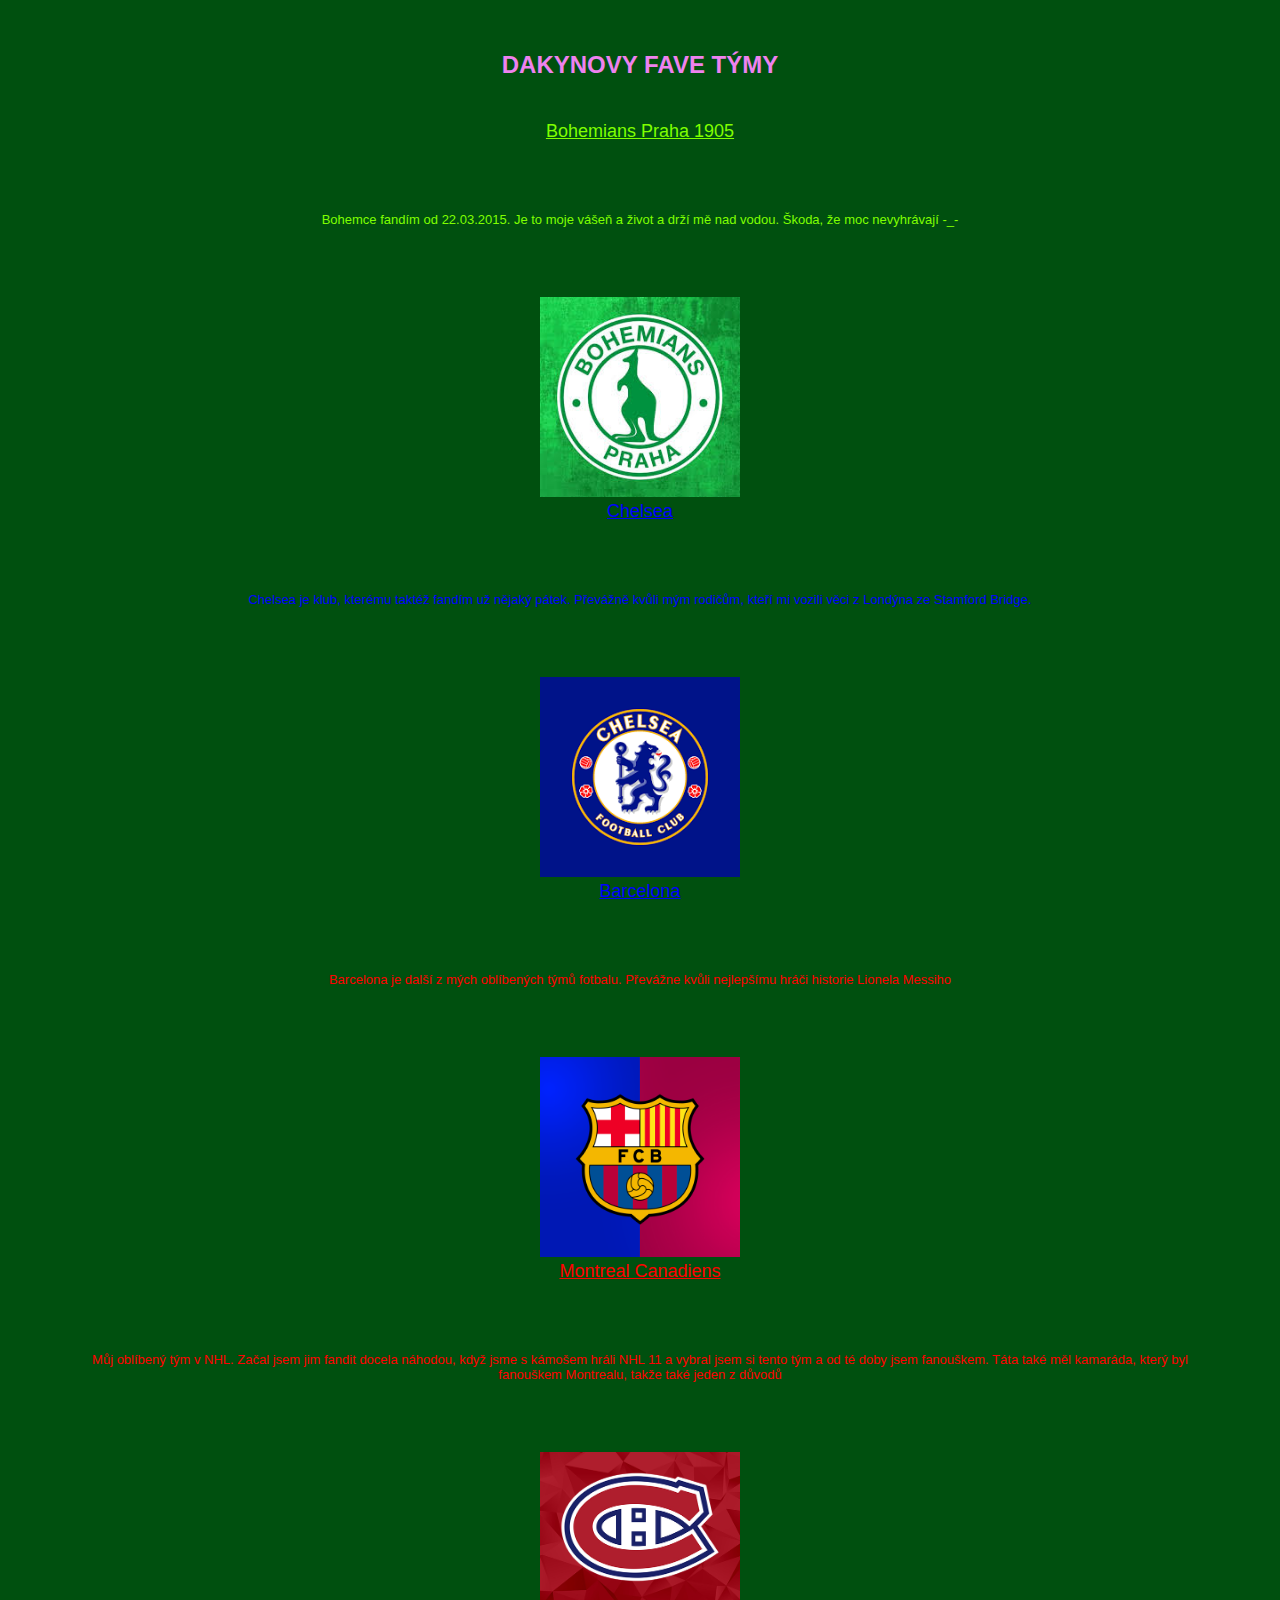
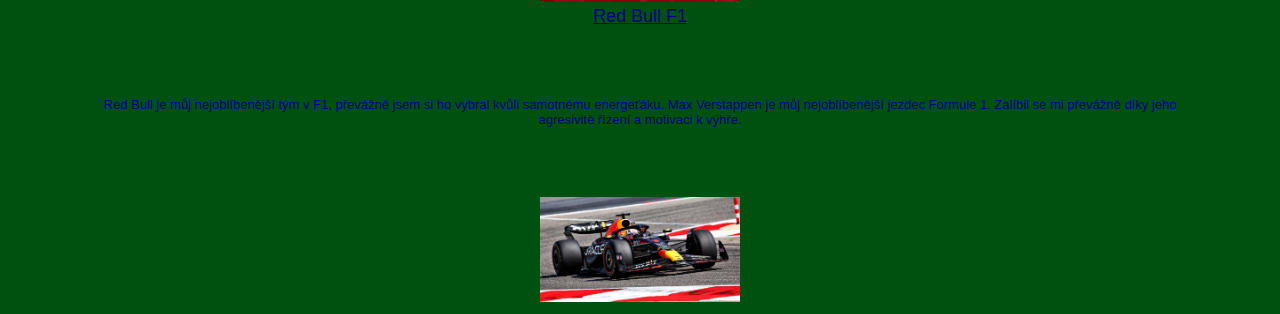
==== index.html @ 75d62ea1 "css42" ====
<!DOCTYPE html>
<html lang="cs">
    <head>
        <meta charset="UTF-8">
        <link rel="stylesheet" type="text/css" href="styles.css"/>
        <title>Dakynovy fave týmy</title>
    </head>
    <body>
        <div class="Title">Dakynovy fave týmy</div>

        <div class="Bohemians_Praha_1905">
            <div class="Bohemians_Praha_1905" id="Nadpis">Bohemians Praha 1905</div>
            <p>Bohemce fandím od 22.03.2015. Je to moje vášeň a život a drží mě nad vodou. Škoda, že moc nevyhrávají -_- </p>
            <div id="image">
                <img src="bohemka.jpeg" alt="bohemka" width="200">
            </div>
        </div>
    

        <div class="Chelsea">
            <div class="Chelsea" id="Nadpis">Chelsea</div>
            <p>Chelsea je klub, kterému taktéž fandím už nějaký pátek. Převážně kvůli mým rodičům, kteří mi vozili věci z Londýna ze Stamford Bridge.</p>
            <div id="image">
                <img src="chelsea.png" alt="chelsea" width="200">
            </div>        
        </div>

        <div class="Barcelona">
            <div class="Barcelona" id="Nadpis">Barcelona</div>
            <p>Barcelona je další z mých oblíbených týmů fotbalu. Převážne kvůli nejlepšímu hráči historie Lionela Messiho</p>
            <div id="image">
                <img src="barca.png" alt="barca" width="200">
            </div>        
        </div>

        <div class="Montreal_Canadiens">
            <div class="Montreal_Canadiens" id="Nadpis">Montreal Canadiens</div>
            <p>Můj oblíbený tým v NHL. Začal jsem jim fandit docela náhodou, když jsme s kámošem hráli NHL 11 a vybral jsem si tento tým a od té doby jsem fanouškem. Táta také měl kamaráda, který byl fanouškem Montrealu, takže také jeden z důvodů</p>
            <div id="image">
                <img src="montreal.jpg" alt="montreal" width="200">
            </div>        
        </div>

        <div class="Red_Bull_F1">
            <div class="Red_Bull_F1" id="Nadpis"> Red Bull F1</div>
            <p>Red Bull je můj nejoblíbenější tým v F1, převážně jsem si ho vybral kvůli samotnému energeťáku. Max Verstappen je můj nejoblíbenější jezdec Formule 1. Zalíbil se mi převážně díky jeho agresivitě řízení a motivaci k výhře.</p>
            <div id="image">
                <img src="redbull.jpg" alt="redbull" width="200">
            </div>
        </div>
    </body>
</html>
---- styles.css ----
body { background: #00500f;}
p{font-family: 'Lucida Sans', 'Lucida Sans Regular', 'Lucida Grande', 'Lucida Sans Unicode', Geneva, Verdana, sans-serif; font-size: small; text-align: center;}
.Title{ color:violet; font-size: x-large; font-family:'Gill Sans', 'Gill Sans MT', Calibri, 'Trebuchet MS', sans-serif; text-align: center; font-weight: bold; line-height:3cm; text-transform: uppercase;}
.Title:hover {color:white}
#Nadpis{font-size: large; font-family: Verdana, Geneva, Tahoma, sans-serif; text-decoration: underline; text-align: center;}
#image{text-align: center;}
.Bohemians_Praha_1905{ color:chartreuse; }
.Chelsea{color:blue;}
.Barcelona > p {color: red}
.Barcelona #Nadpis{color: blue;}
.Montreal_Canadiens{color: red;}
.Red_Bull_F1{color: darkblue;}
p{border: 50px aqua;
    padding: 50px;
    margin: 20px;}
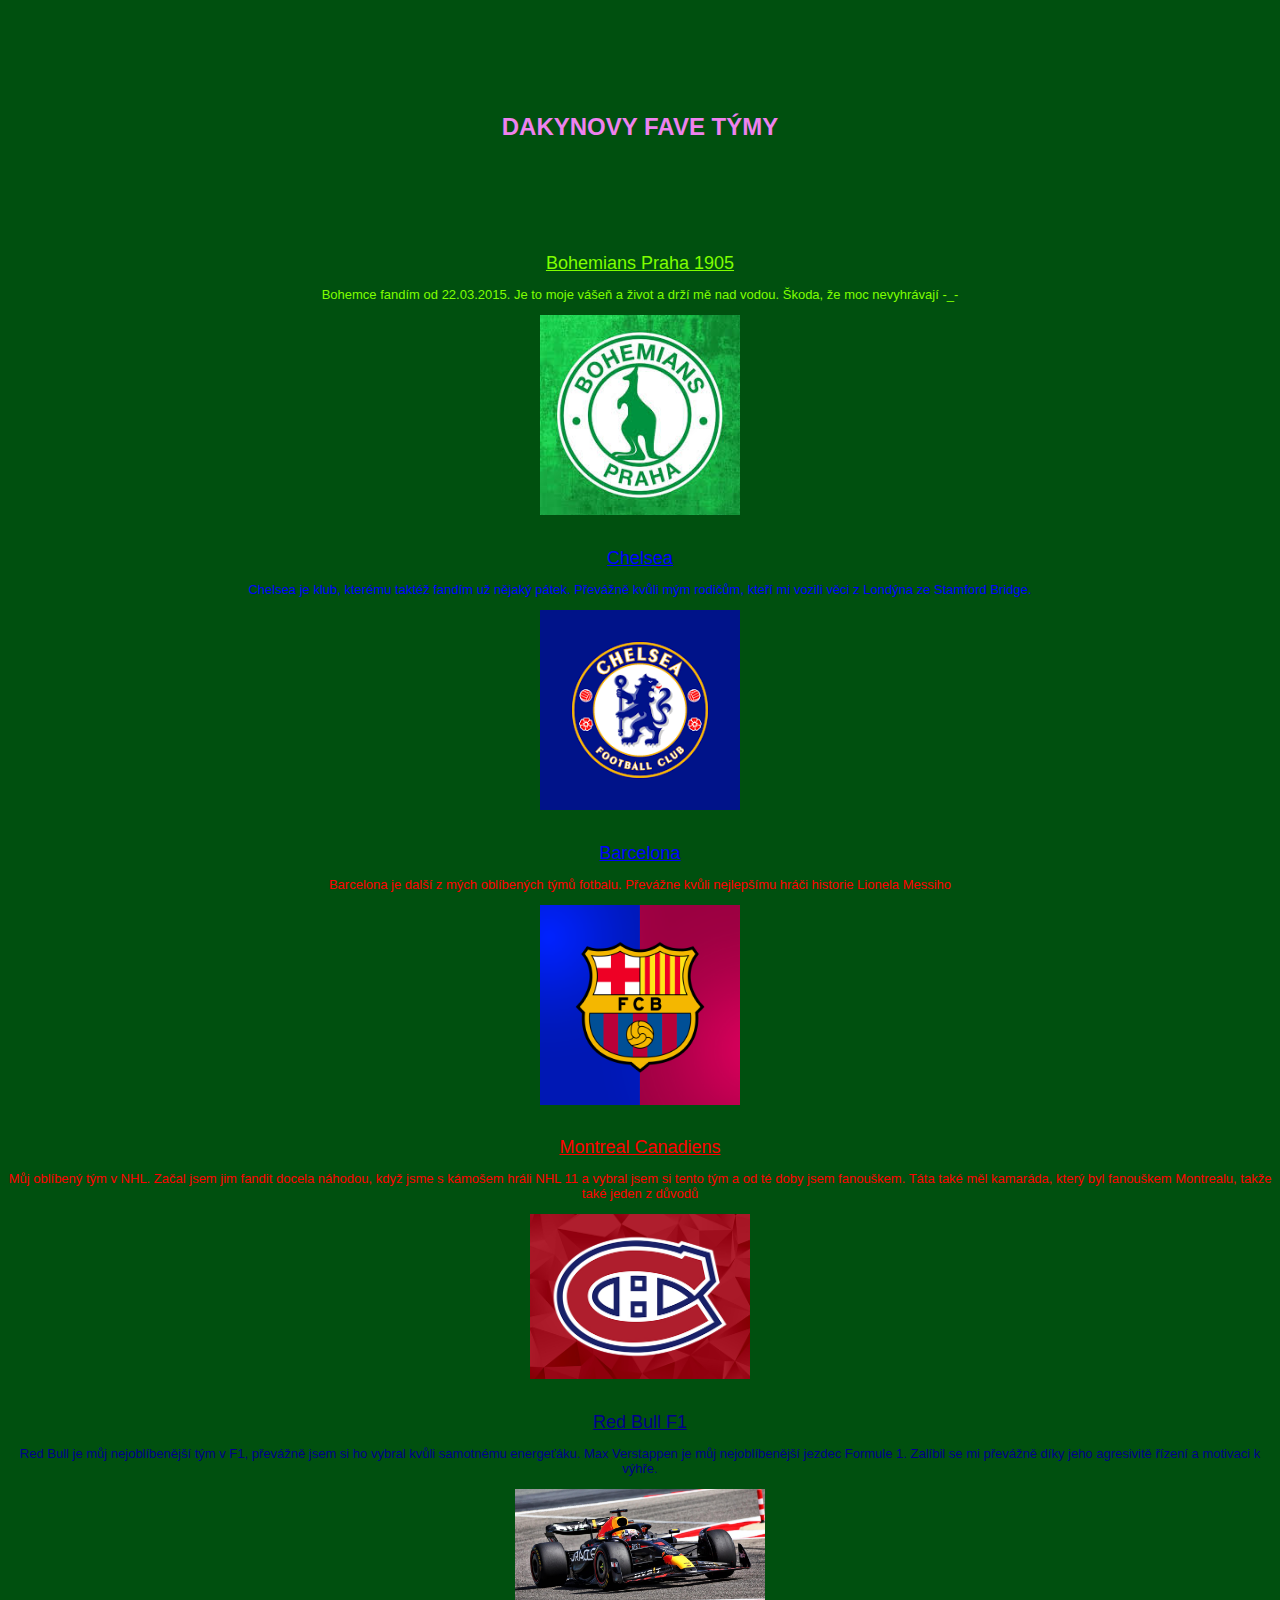
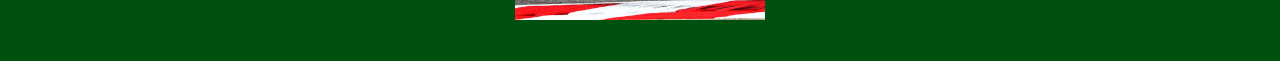
==== commit 3842644d: "css45" ====
--- a/index.html
+++ b/index.html
@@ -37,7 +37,7 @@
             <div class="Montreal_Canadiens" id="Nadpis">Montreal Canadiens</div>
             <p>Můj oblíbený tým v NHL. Začal jsem jim fandit docela náhodou, když jsme s kámošem hráli NHL 11 a vybral jsem si tento tým a od té doby jsem fanouškem. Táta také měl kamaráda, který byl fanouškem Montrealu, takže také jeden z důvodů</p>
             <div id="image">
-                <img src="montreal.jpg" alt="montreal" width="200">
+                <img src="montreal.jpg" alt="montreal" width="220">
             </div>        
         </div>
 
@@ -45,7 +45,7 @@
             <div class="Red_Bull_F1" id="Nadpis"> Red Bull F1</div>
             <p>Red Bull je můj nejoblíbenější tým v F1, převážně jsem si ho vybral kvůli samotnému energeťáku. Max Verstappen je můj nejoblíbenější jezdec Formule 1. Zalíbil se mi převážně díky jeho agresivitě řízení a motivaci k výhře.</p>
             <div id="image">
-                <img src="redbull.jpg" alt="redbull" width="200">
+                <img src="redbull.jpg" alt="redbull" width="250">
             </div>
         </div>
     </body>
--- a/styles.css
+++ b/styles.css
@@ -3,13 +3,11 @@
 .Title{ color:violet; font-size: x-large; font-family:'Gill Sans', 'Gill Sans MT', Calibri, 'Trebuchet MS', sans-serif; text-align: center; font-weight: bold; line-height:3cm; text-transform: uppercase;}
 .Title:hover {color:white}
 #Nadpis{font-size: large; font-family: Verdana, Geneva, Tahoma, sans-serif; text-decoration: underline; text-align: center;}
-#image{text-align: center;}
+#image{text-align: center; line-height:2cm;}
 .Bohemians_Praha_1905{ color:chartreuse; }
 .Chelsea{color:blue;}
 .Barcelona > p {color: red}
 .Barcelona #Nadpis{color: blue;}
 .Montreal_Canadiens{color: red;}
 .Red_Bull_F1{color: darkblue;}
-p{border: 50px aqua;
-    padding: 50px;
-    margin: 20px;}+.Title{border: aqua; padding: 50px; margin: 20px;}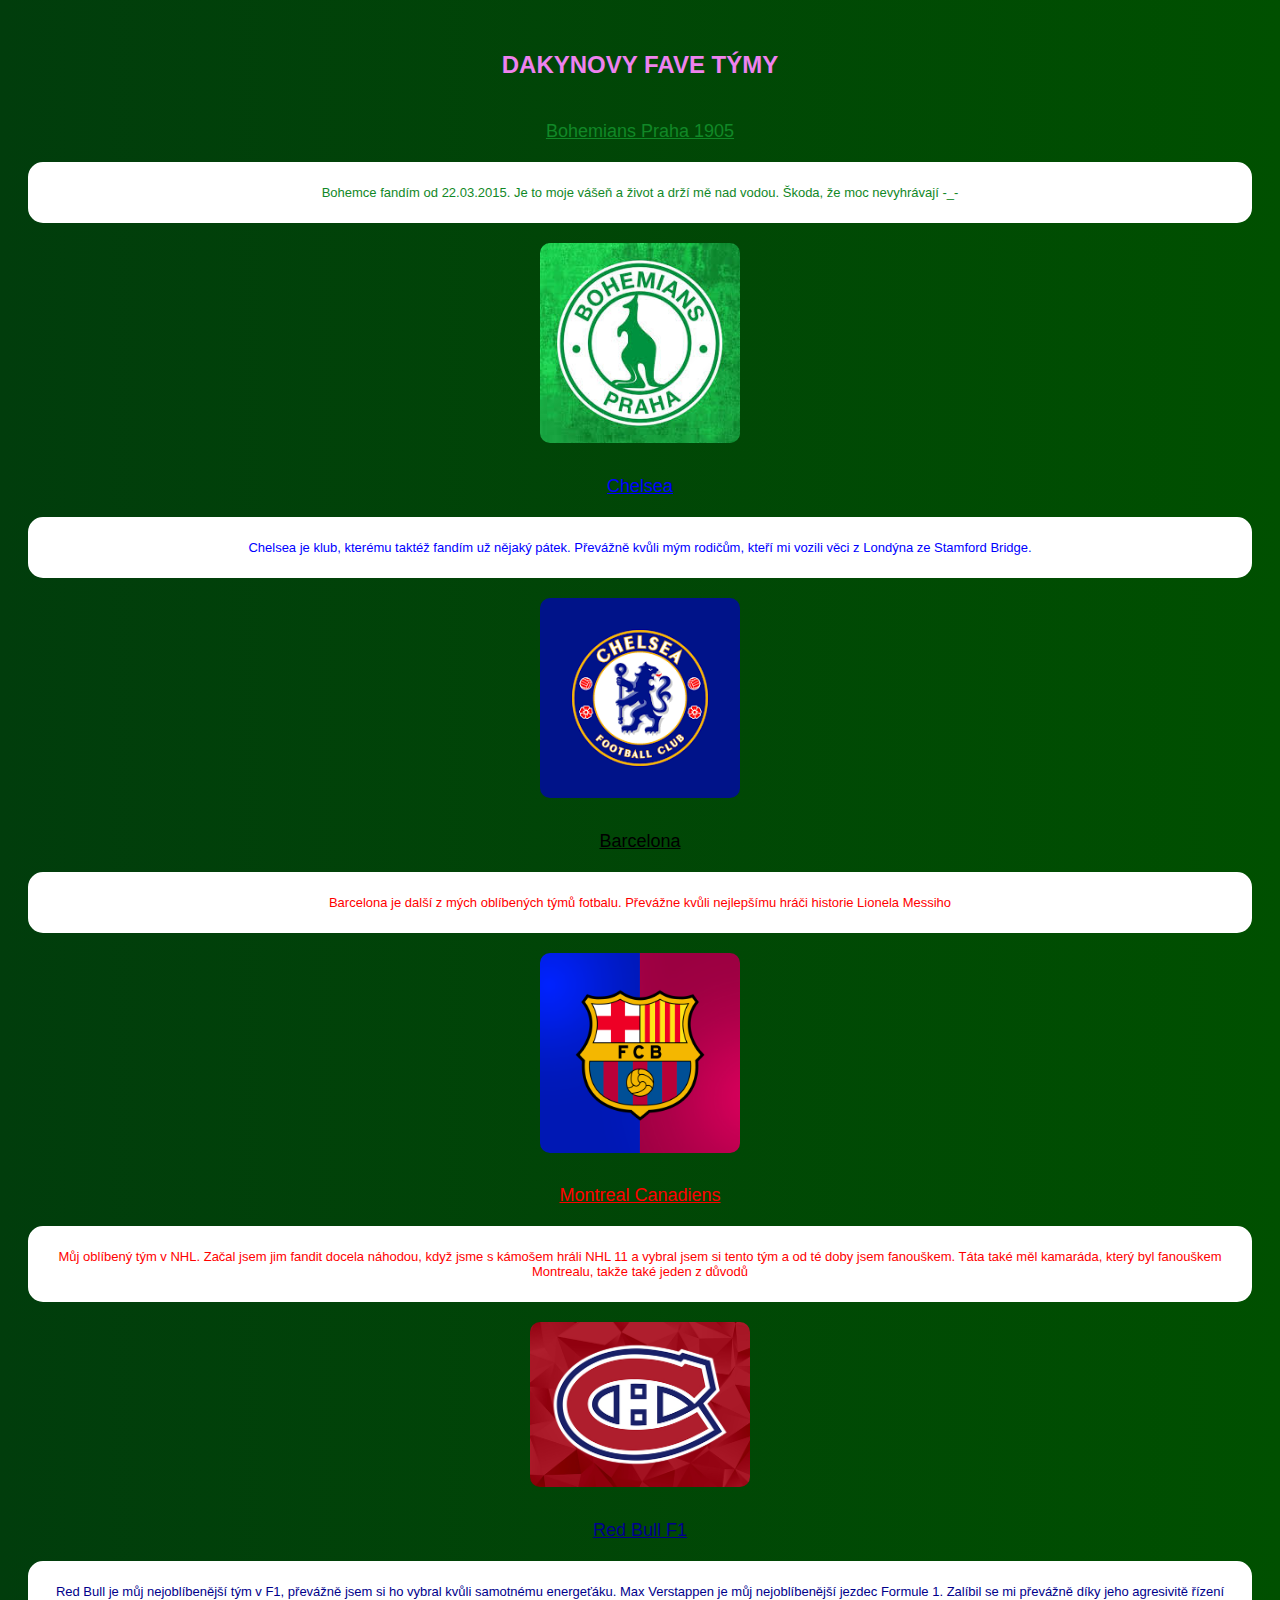
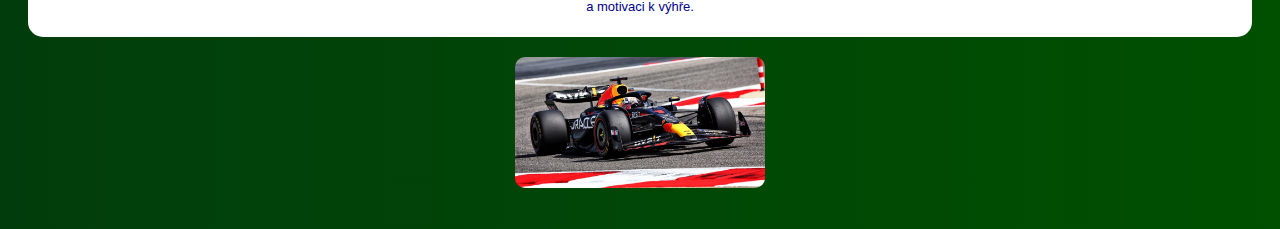
==== commit abf3b6b7: "cssfinalopravdufinal" ====
--- a/index.html
+++ b/index.html
@@ -9,7 +9,7 @@
         <div class="Title">Dakynovy fave týmy</div>
 
         <div class="Bohemians_Praha_1905">
-            <div class="Bohemians_Praha_1905" id="Nadpis">Bohemians Praha 1905</div>
+            <div class="Bohemians_Praha_1905" id="Nadpis1">Bohemians Praha 1905</div>
             <p>Bohemce fandím od 22.03.2015. Je to moje vášeň a život a drží mě nad vodou. Škoda, že moc nevyhrávají -_- </p>
             <div id="image">
                 <img src="bohemka.jpeg" alt="bohemka" width="200">
@@ -18,7 +18,7 @@
     
 
         <div class="Chelsea">
-            <div class="Chelsea" id="Nadpis">Chelsea</div>
+            <div class="Chelsea" id="Nadpis2">Chelsea</div>
             <p>Chelsea je klub, kterému taktéž fandím už nějaký pátek. Převážně kvůli mým rodičům, kteří mi vozili věci z Londýna ze Stamford Bridge.</p>
             <div id="image">
                 <img src="chelsea.png" alt="chelsea" width="200">
@@ -26,7 +26,7 @@
         </div>
 
         <div class="Barcelona">
-            <div class="Barcelona" id="Nadpis">Barcelona</div>
+            <div class="Barcelona" id="Nadpis3">Barcelona</div>
             <p>Barcelona je další z mých oblíbených týmů fotbalu. Převážne kvůli nejlepšímu hráči historie Lionela Messiho</p>
             <div id="image">
                 <img src="barca.png" alt="barca" width="200">
@@ -34,7 +34,7 @@
         </div>
 
         <div class="Montreal_Canadiens">
-            <div class="Montreal_Canadiens" id="Nadpis">Montreal Canadiens</div>
+            <div class="Montreal_Canadiens" id="Nadpis4">Montreal Canadiens</div>
             <p>Můj oblíbený tým v NHL. Začal jsem jim fandit docela náhodou, když jsme s kámošem hráli NHL 11 a vybral jsem si tento tým a od té doby jsem fanouškem. Táta také měl kamaráda, který byl fanouškem Montrealu, takže také jeden z důvodů</p>
             <div id="image">
                 <img src="montreal.jpg" alt="montreal" width="220">
@@ -42,7 +42,7 @@
         </div>
 
         <div class="Red_Bull_F1">
-            <div class="Red_Bull_F1" id="Nadpis"> Red Bull F1</div>
+            <div class="Red_Bull_F1" id="Nadpis5"> Red Bull F1</div>
             <p>Red Bull je můj nejoblíbenější tým v F1, převážně jsem si ho vybral kvůli samotnému energeťáku. Max Verstappen je můj nejoblíbenější jezdec Formule 1. Zalíbil se mi převážně díky jeho agresivitě řízení a motivaci k výhře.</p>
             <div id="image">
                 <img src="redbull.jpg" alt="redbull" width="250">
--- a/styles.css
+++ b/styles.css
@@ -1,13 +1,74 @@
-body { background: #00500f;}
-p{font-family: 'Lucida Sans', 'Lucida Sans Regular', 'Lucida Grande', 'Lucida Sans Unicode', Geneva, Verdana, sans-serif; font-size: small; text-align: center;}
-.Title{ color:violet; font-size: x-large; font-family:'Gill Sans', 'Gill Sans MT', Calibri, 'Trebuchet MS', sans-serif; text-align: center; font-weight: bold; line-height:3cm; text-transform: uppercase;}
-.Title:hover {color:white}
-#Nadpis{font-size: large; font-family: Verdana, Geneva, Tahoma, sans-serif; text-decoration: underline; text-align: center;}
-#image{text-align: center; line-height:2cm;}
-.Bohemians_Praha_1905{ color:chartreuse; }
-.Chelsea{color:blue;}
-.Barcelona > p {color: red}
-.Barcelona #Nadpis{color: blue;}
-.Montreal_Canadiens{color: red;}
-.Red_Bull_F1{color: darkblue;}
-.Title{border: aqua; padding: 50px; margin: 20px;}+body {
+    background: linear-gradient(to right, #013d0c, #005000);
+}
+
+p {
+    font-family: 'Lucida Sans', 'Lucida Sans Regular', 'Lucida Grande', 'Lucida Sans Unicode', Geneva, Verdana, sans-serif; 
+    font-size: small; 
+    text-align: center;
+    padding: 20px;
+    margin: 20px;
+    border: 3px solid #ffffff;
+    background-color: #ffffff;
+    border-radius: 15px;
+}
+
+.Title {
+    color: violet; 
+    font-size: x-large; 
+    font-family: 'Gill Sans', 'Gill Sans MT', Calibri, 'Trebuchet MS', sans-serif; 
+    text-align: center; 
+    font-weight: bold; 
+    line-height: 3cm; 
+    text-transform: uppercase;
+    animation: fadeIn 2s ease-in-out;
+}
+
+.Title:hover {
+    color: rgb(198, 197, 197);
+}
+
+#Nadpis1, #Nadpis2, #Nadpis3, #Nadpis4, #Nadpis5{
+    font-size: large; 
+    font-family: Verdana, Geneva, Tahoma, sans-serif; 
+    text-decoration: underline; 
+    text-align: center;
+}
+
+#image {
+    text-align: center; 
+    line-height: 2cm;
+}
+
+img {
+    border-radius: 10px; 
+}
+
+.Bohemians_Praha_1905 {
+    color: #118827;
+}
+
+.Chelsea {
+    color: blue;
+}
+
+.Barcelona > p {
+    color: red;
+}
+
+.Barcelona #Nadpis {
+    color: blue;
+}
+
+.Montreal_Canadiens {
+    color: red;
+}
+
+.Red_Bull_F1 {
+    color: darkblue;
+}
+
+@keyframes fadeIn {
+    0% { opacity: 0; }
+    100% { opacity: 1; }
+}
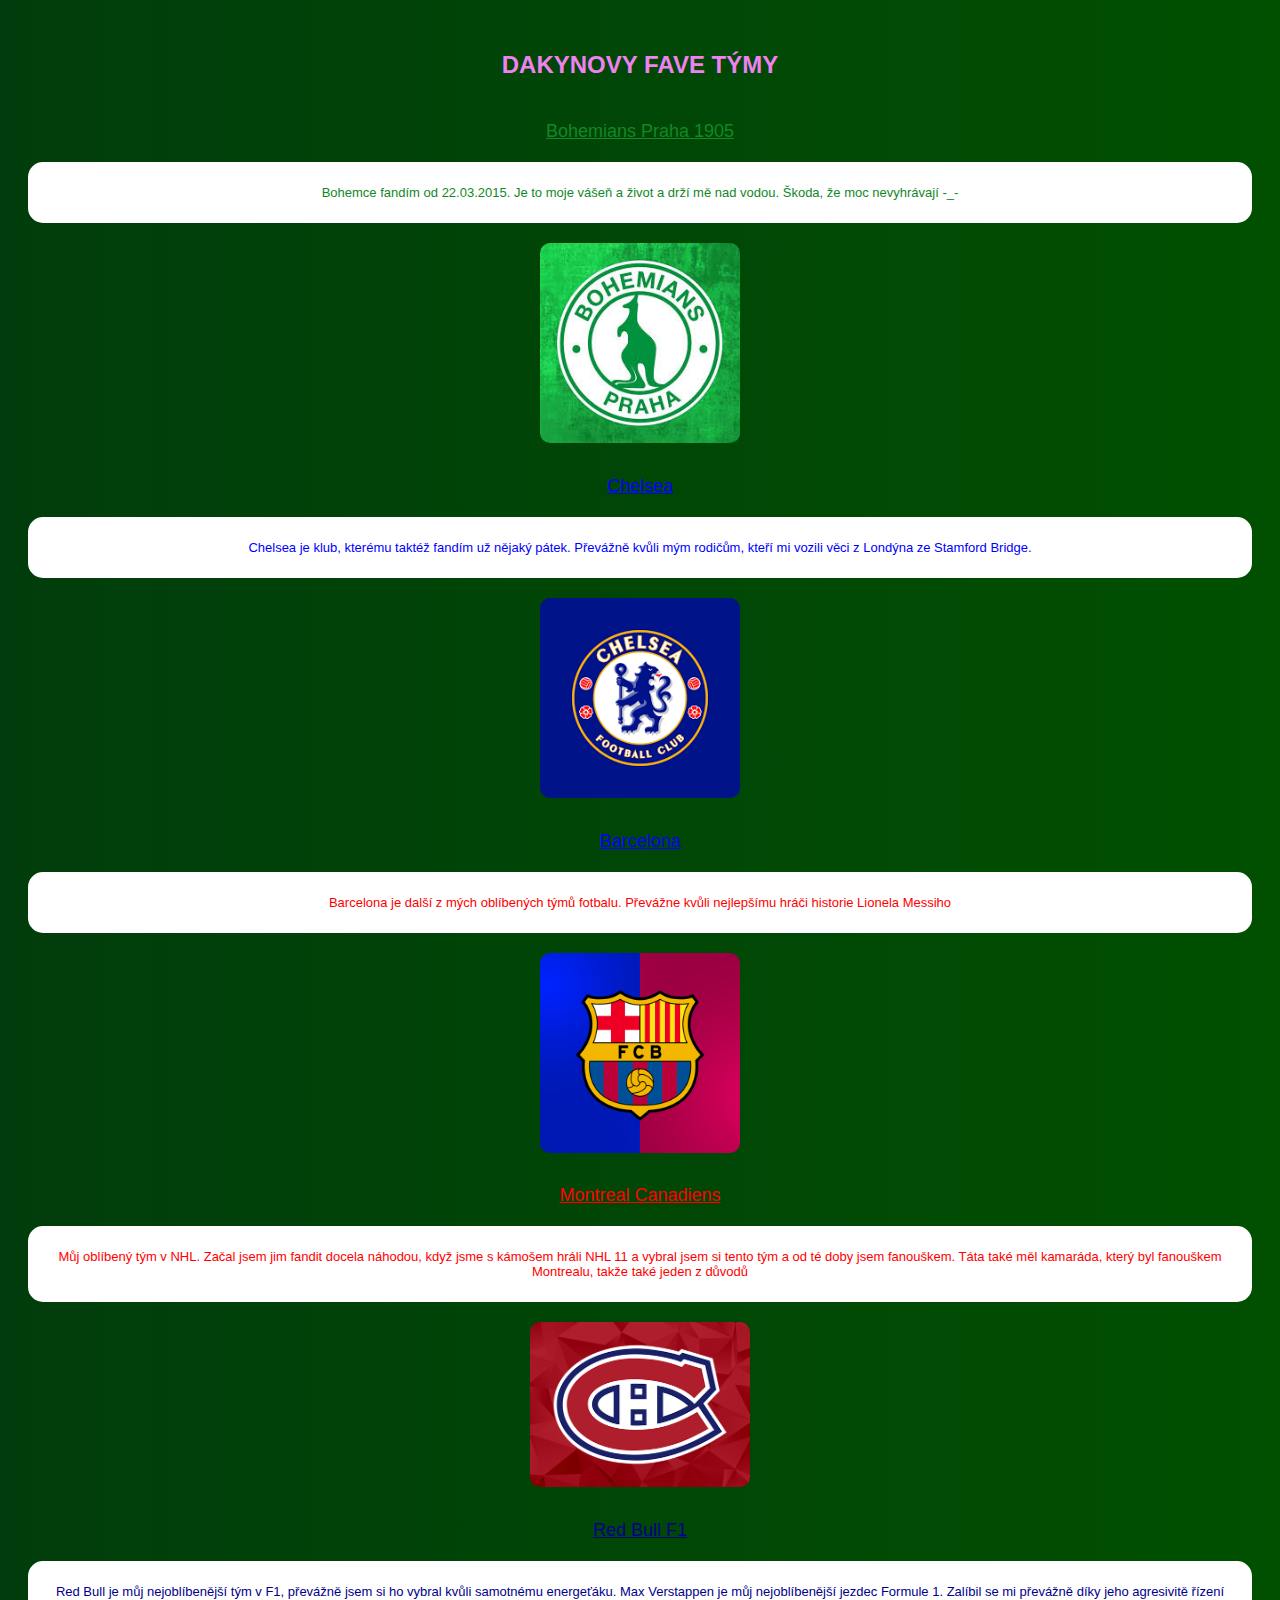
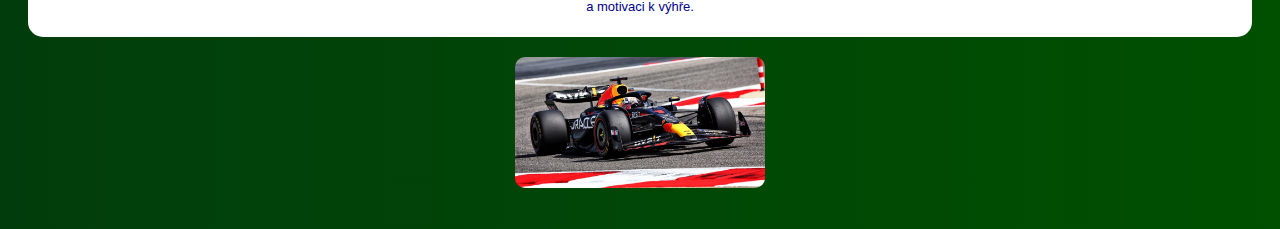
==== commit af00a50f: "csskonec" ====
--- a/index.html
+++ b/index.html
@@ -11,7 +11,7 @@
         <div class="Bohemians_Praha_1905">
             <div class="Bohemians_Praha_1905" id="Nadpis1">Bohemians Praha 1905</div>
             <p>Bohemce fandím od 22.03.2015. Je to moje vášeň a život a drží mě nad vodou. Škoda, že moc nevyhrávají -_- </p>
-            <div id="image">
+            <div id="image1">
                 <img src="bohemka.jpeg" alt="bohemka" width="200">
             </div>
         </div>
@@ -20,7 +20,7 @@
         <div class="Chelsea">
             <div class="Chelsea" id="Nadpis2">Chelsea</div>
             <p>Chelsea je klub, kterému taktéž fandím už nějaký pátek. Převážně kvůli mým rodičům, kteří mi vozili věci z Londýna ze Stamford Bridge.</p>
-            <div id="image">
+            <div id="image2">
                 <img src="chelsea.png" alt="chelsea" width="200">
             </div>        
         </div>
@@ -28,7 +28,7 @@
         <div class="Barcelona">
             <div class="Barcelona" id="Nadpis3">Barcelona</div>
             <p>Barcelona je další z mých oblíbených týmů fotbalu. Převážne kvůli nejlepšímu hráči historie Lionela Messiho</p>
-            <div id="image">
+            <div id="image3">
                 <img src="barca.png" alt="barca" width="200">
             </div>        
         </div>
@@ -36,7 +36,7 @@
         <div class="Montreal_Canadiens">
             <div class="Montreal_Canadiens" id="Nadpis4">Montreal Canadiens</div>
             <p>Můj oblíbený tým v NHL. Začal jsem jim fandit docela náhodou, když jsme s kámošem hráli NHL 11 a vybral jsem si tento tým a od té doby jsem fanouškem. Táta také měl kamaráda, který byl fanouškem Montrealu, takže také jeden z důvodů</p>
-            <div id="image">
+            <div id="image4">
                 <img src="montreal.jpg" alt="montreal" width="220">
             </div>        
         </div>
@@ -44,7 +44,7 @@
         <div class="Red_Bull_F1">
             <div class="Red_Bull_F1" id="Nadpis5"> Red Bull F1</div>
             <p>Red Bull je můj nejoblíbenější tým v F1, převážně jsem si ho vybral kvůli samotnému energeťáku. Max Verstappen je můj nejoblíbenější jezdec Formule 1. Zalíbil se mi převážně díky jeho agresivitě řízení a motivaci k výhře.</p>
-            <div id="image">
+            <div id="image5">
                 <img src="redbull.jpg" alt="redbull" width="250">
             </div>
         </div>
--- a/styles.css
+++ b/styles.css
@@ -35,7 +35,7 @@
     text-align: center;
 }
 
-#image {
+#image1, #image2, #image3, #image4, #image5{
     text-align: center; 
     line-height: 2cm;
 }
@@ -56,7 +56,7 @@
     color: red;
 }
 
-.Barcelona #Nadpis {
+.Barcelona #Nadpis3 {
     color: blue;
 }
 
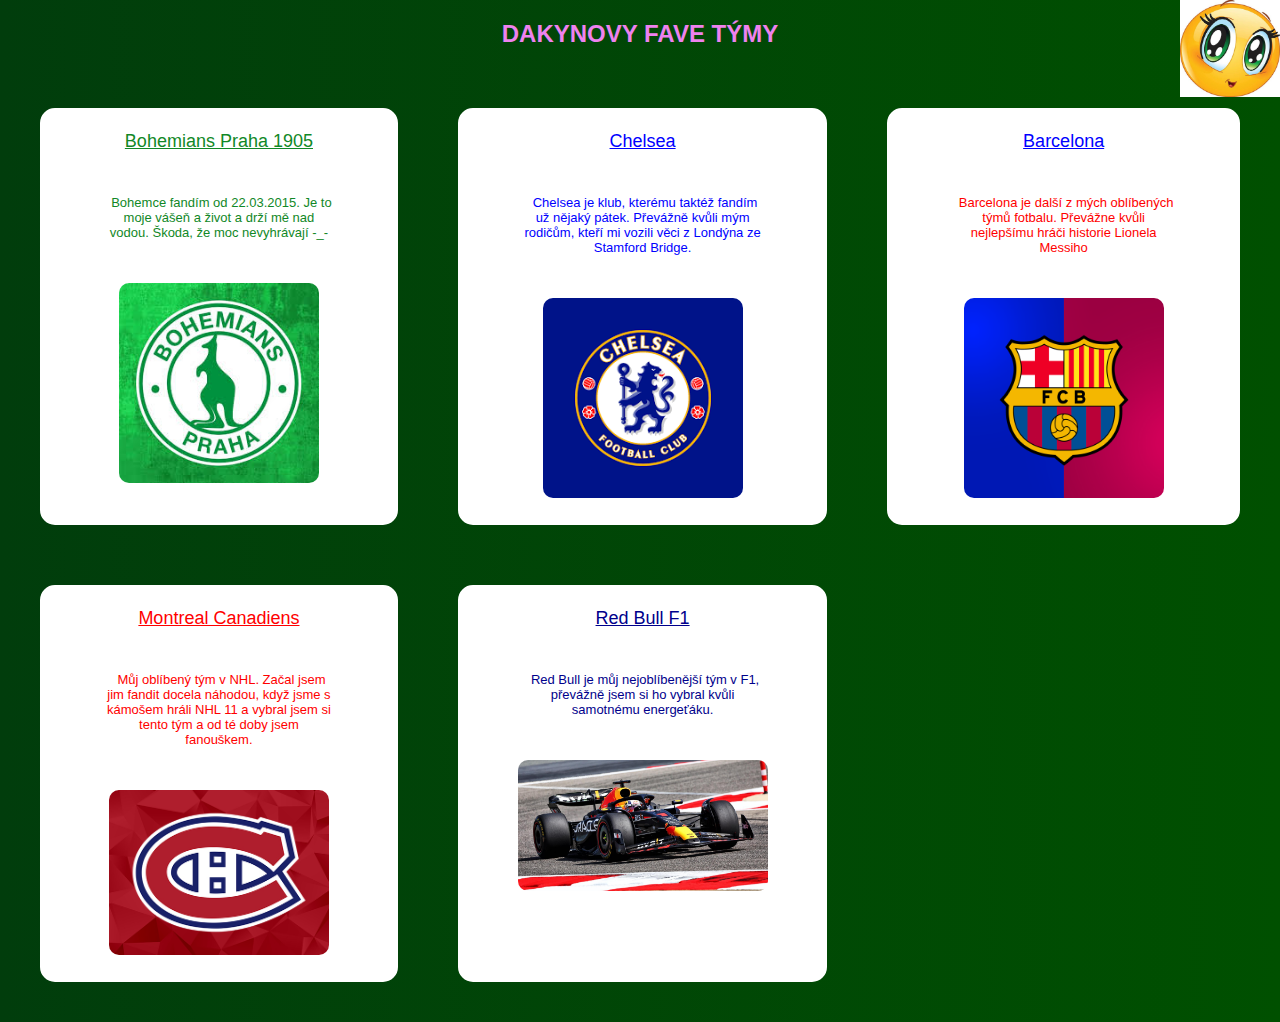
==== commit d9a1f251: "ukol3" ====
--- a/index.html
+++ b/index.html
@@ -2,50 +2,51 @@
 <html lang="cs">
     <head>
         <meta charset="UTF-8">
-        <link rel="stylesheet" type="text/css" href="styles.css"/>
+        <link rel="stylesheet" type="text/css" href="style.css"/>
         <title>Dakynovy fave týmy</title>
     </head>
     <body>
         <div class="Title">Dakynovy fave týmy</div>
 
-        <div class="Bohemians_Praha_1905">
-            <div class="Bohemians_Praha_1905" id="Nadpis1">Bohemians Praha 1905</div>
-            <p>Bohemce fandím od 22.03.2015. Je to moje vášeň a život a drží mě nad vodou. Škoda, že moc nevyhrávají -_- </p>
-            <div id="image1">
-                <img src="bohemka.jpeg" alt="bohemka" width="200">
+        <div class="container">
+            <div class="Bohemians_Praha_1905 team">
+                <div id="Nadpis1">Bohemians Praha 1905</div>
+                <p>Bohemce fandím od 22.03.2015. Je to moje vášeň a život a drží mě nad vodou. Škoda, že moc nevyhrávají -_- </p>
+                <div id="image1">
+                    <img src="bohemka.jpeg" alt="bohemka" width="200">
+                </div>
             </div>
-        </div>
-    
 
-        <div class="Chelsea">
-            <div class="Chelsea" id="Nadpis2">Chelsea</div>
-            <p>Chelsea je klub, kterému taktéž fandím už nějaký pátek. Převážně kvůli mým rodičům, kteří mi vozili věci z Londýna ze Stamford Bridge.</p>
-            <div id="image2">
-                <img src="chelsea.png" alt="chelsea" width="200">
-            </div>        
-        </div>
+            <div class="Chelsea team">
+                <div id="Nadpis2">Chelsea</div>
+                <p>Chelsea je klub, kterému taktéž fandím už nějaký pátek. Převážně kvůli mým rodičům, kteří mi vozili věci z Londýna ze Stamford Bridge.</p>
+                <div id="image2">
+                    <img src="chelsea.png" alt="chelsea" width="200">
+                </div>        
+            </div>
 
-        <div class="Barcelona">
-            <div class="Barcelona" id="Nadpis3">Barcelona</div>
-            <p>Barcelona je další z mých oblíbených týmů fotbalu. Převážne kvůli nejlepšímu hráči historie Lionela Messiho</p>
-            <div id="image3">
-                <img src="barca.png" alt="barca" width="200">
-            </div>        
-        </div>
+            <div class="Barcelona team">
+                <div id="Nadpis3">Barcelona</div>
+                <p>Barcelona je další z mých oblíbených týmů fotbalu. Převážne kvůli nejlepšímu hráči historie Lionela Messiho</p>
+                <div id="image3">
+                    <img src="barca.png" alt="barca" width="200">
+                </div>        
+            </div>
 
-        <div class="Montreal_Canadiens">
-            <div class="Montreal_Canadiens" id="Nadpis4">Montreal Canadiens</div>
-            <p>Můj oblíbený tým v NHL. Začal jsem jim fandit docela náhodou, když jsme s kámošem hráli NHL 11 a vybral jsem si tento tým a od té doby jsem fanouškem. Táta také měl kamaráda, který byl fanouškem Montrealu, takže také jeden z důvodů</p>
-            <div id="image4">
-                <img src="montreal.jpg" alt="montreal" width="220">
-            </div>        
-        </div>
+            <div class="Montreal_Canadiens team">
+                <div id="Nadpis4">Montreal Canadiens</div>
+                <p>Můj oblíbený tým v NHL. Začal jsem jim fandit docela náhodou, když jsme s kámošem hráli NHL 11 a vybral jsem si tento tým a od té doby jsem fanouškem.</p>
+                <div id="image4">
+                    <img src="montreal.jpg" alt="montreal" width="220">
+                </div>        
+            </div>
 
-        <div class="Red_Bull_F1">
-            <div class="Red_Bull_F1" id="Nadpis5"> Red Bull F1</div>
-            <p>Red Bull je můj nejoblíbenější tým v F1, převážně jsem si ho vybral kvůli samotnému energeťáku. Max Verstappen je můj nejoblíbenější jezdec Formule 1. Zalíbil se mi převážně díky jeho agresivitě řízení a motivaci k výhře.</p>
-            <div id="image5">
-                <img src="redbull.jpg" alt="redbull" width="250">
+            <div class="Red_Bull_F1 team">
+                <div id="Nadpis5">Red Bull F1</div>
+                <p>Red Bull je můj nejoblíbenější tým v F1, převážně jsem si ho vybral kvůli samotnému energeťáku.</p>
+                <div id="image5">
+                    <img src="redbull.jpg" alt="redbull" width="250">
+                </div>
             </div>
         </div>
     </body>
--- a/style.css
+++ b/style.css
@@ -0,0 +1,109 @@
+body {
+    background-image: 
+        url('cute.jpg'), 
+        linear-gradient(to right, #013d0c, #005000);
+    background-position: right top;
+    background-repeat: no-repeat;
+    background-size: 100px, cover;
+    margin: 0;
+    padding: 0;
+    font-family: 'Lucida Sans', Geneva, Verdana, sans-serif;
+}
+
+p {
+    font-family: 'Lucida Sans', 'Lucida Sans Regular', 'Lucida Grande', 'Lucida Sans Unicode', Geneva, Verdana, sans-serif; 
+    font-size: small; 
+    text-align: center;
+    text-indent: 5px;
+    padding: 20px;
+    margin: 20px;
+    border: 3px solid #ffffff;
+    background-color: #ffffff;
+    border-radius: 15px;
+}
+
+.container {
+    display: flex;
+    flex-wrap: wrap;
+    justify-content: space-around;
+    padding: 20px;
+}
+
+.team {
+    flex: 1 1 100%;
+    margin: 20px;
+    padding: 20px;
+    border-radius: 15px;
+    border: 3px solid #ffffff;
+    background-color: #ffffff;
+    text-align: center;
+}
+
+img {
+    border-radius: 10px;
+    max-width: 100%;
+    height: auto;
+}
+
+@media (min-width: 768px) {
+    .container {
+        display: grid;
+        grid-template-columns: auto auto;
+        grid-gap: 20px;
+    }
+}
+
+@media (min-width: 1200px) {
+    .container {
+        grid-template-columns: auto auto auto;
+    }
+}
+
+.Title {
+    color: violet;
+    font-size: x-large;
+    font-weight: bold;
+    text-align: center;
+    text-transform: uppercase;
+    margin: 20px 0;
+    animation: fadeIn 2s ease-in-out;
+}
+
+.Title:hover {
+    color: rgb(198, 197, 197);
+}
+
+#Nadpis1, #Nadpis2, #Nadpis3, #Nadpis4, #Nadpis5 {
+    font-size: large;
+    text-decoration: underline;
+    text-align: center;
+}
+
+.Bohemians_Praha_1905 {
+    color: #118827;
+}
+
+.Chelsea {
+    color: blue;
+}
+
+.Barcelona > p {
+    color: red;
+}
+
+.Barcelona #Nadpis3 {
+    color: blue;
+}
+
+.Montreal_Canadiens {
+    color: red;
+}
+
+.Red_Bull_F1 {
+    color: darkblue;
+}
+
+@keyframes fadeIn {
+    0% { opacity: 0; }
+    100% { opacity: 1; }
+}
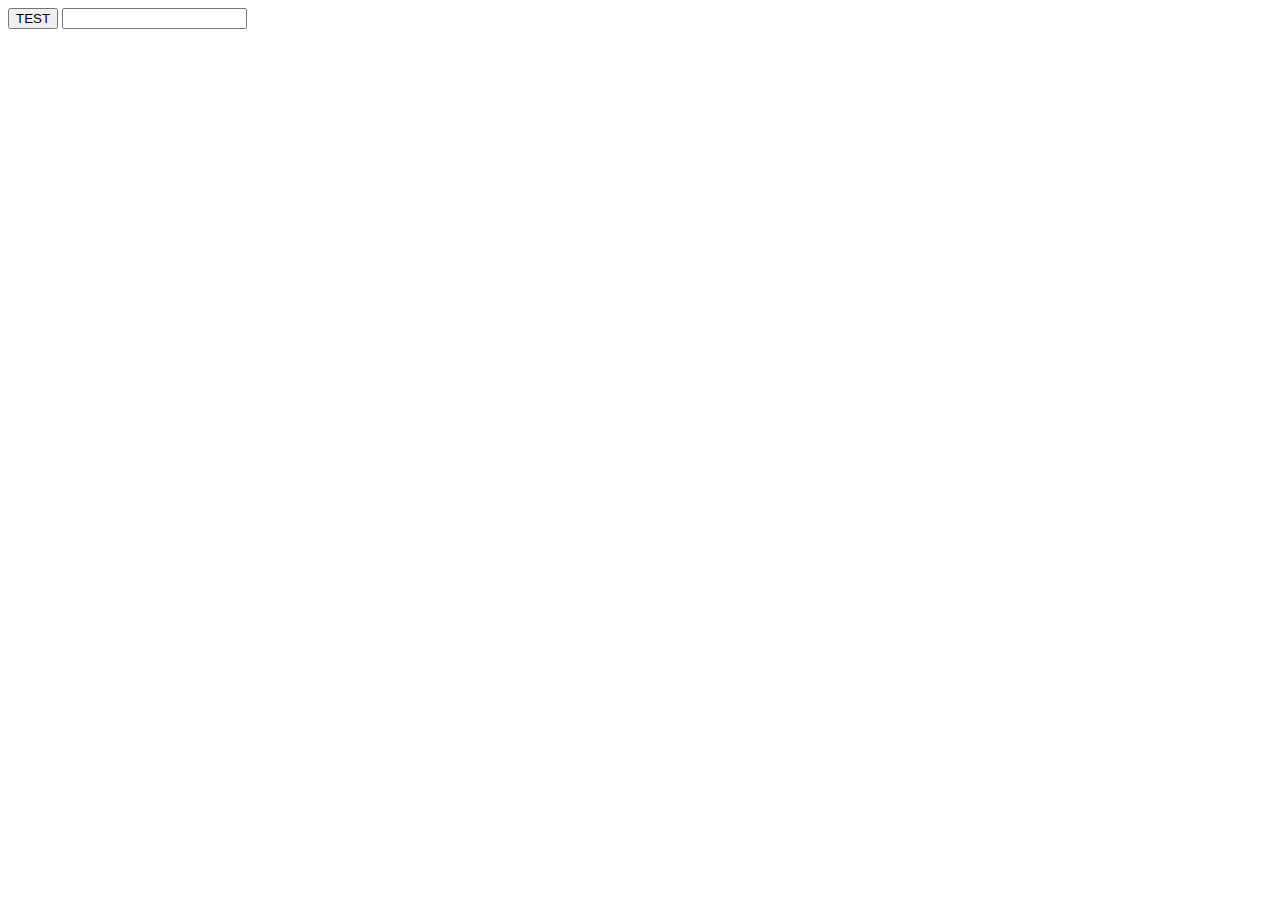
==== commit 2016e9d8: "skola" ====
--- a/index.html
+++ b/index.html
@@ -1,53 +1,50 @@
 <!DOCTYPE html>
 <html lang="cs">
     <head>
-        <meta charset="UTF-8">
-        <link rel="stylesheet" type="text/css" href="style.css"/>
-        <title>Dakynovy fave týmy</title>
+        <title>JS test</title>
+        <style>
+            .item {
+                background-color: aliceblue;
+                border: 1px solid blue;
+                padding: 10px;
+                margin: 10px;
+            }
+        </style>
+
     </head>
     <body>
-        <div class="Title">Dakynovy fave týmy</div>
+        <input type="button" id="tlacitko" value="TEST"/>
+        <input type="text" id="vstup" value=""/>
+        <div id="test"></div>
+        
+        <script>
+            function remove(element) {
+                element.parentMode.removeChild(element);
+            }
 
-        <div class="container">
-            <div class="Bohemians_Praha_1905 team">
-                <div id="Nadpis1">Bohemians Praha 1905</div>
-                <p>Bohemce fandím od 22.03.2015. Je to moje vášeň a život a drží mě nad vodou. Škoda, že moc nevyhrávají -_- </p>
-                <div id="image1">
-                    <img src="bohemka.jpeg" alt="bohemka" width="200">
-                </div>
-            </div>
+            function novy(event){
+                console.log("Hello World");
+                let el = document.getElementById("test");
 
-            <div class="Chelsea team">
-                <div id="Nadpis2">Chelsea</div>
-                <p>Chelsea je klub, kterému taktéž fandím už nějaký pátek. Převážně kvůli mým rodičům, kteří mi vozili věci z Londýna ze Stamford Bridge.</p>
-                <div id="image2">
-                    <img src="chelsea.png" alt="chelsea" width="200">
-                </div>        
-            </div>
+                let inp = document.getElementById;
 
-            <div class="Barcelona team">
-                <div id="Nadpis3">Barcelona</div>
-                <p>Barcelona je další z mých oblíbených týmů fotbalu. Převážne kvůli nejlepšímu hráči historie Lionela Messiho</p>
-                <div id="image3">
-                    <img src="barca.png" alt="barca" width="200">
-                </div>        
-            </div>
+                let div = document.createElement("div");
+                div.classList.add("item");
+                div.innerHTML="test";
 
-            <div class="Montreal_Canadiens team">
-                <div id="Nadpis4">Montreal Canadiens</div>
-                <p>Můj oblíbený tým v NHL. Začal jsem jim fandit docela náhodou, když jsme s kámošem hráli NHL 11 a vybral jsem si tento tým a od té doby jsem fanouškem.</p>
-                <div id="image4">
-                    <img src="montreal.jpg" alt="montreal" width="220">
-                </div>        
-            </div>
+                let divClose = document.createElement("div");
+                divClose.innerHTML = "❌"
+                div.addEventListener("click", (event) => {
+                    remove(div);
+                })
+                div.appendChild(divClose);
+                el.appendChild(div);
+            }
 
-            <div class="Red_Bull_F1 team">
-                <div id="Nadpis5">Red Bull F1</div>
-                <p>Red Bull je můj nejoblíbenější tým v F1, převážně jsem si ho vybral kvůli samotnému energeťáku.</p>
-                <div id="image5">
-                    <img src="redbull.jpg" alt="redbull" width="250">
-                </div>
-            </div>
-        </div>
+            let tlacitko = document.getElementById("tlacitko");
+            tlacitko.addEventListener("click", novy);
+
+        </script>
+
     </body>
 </html>
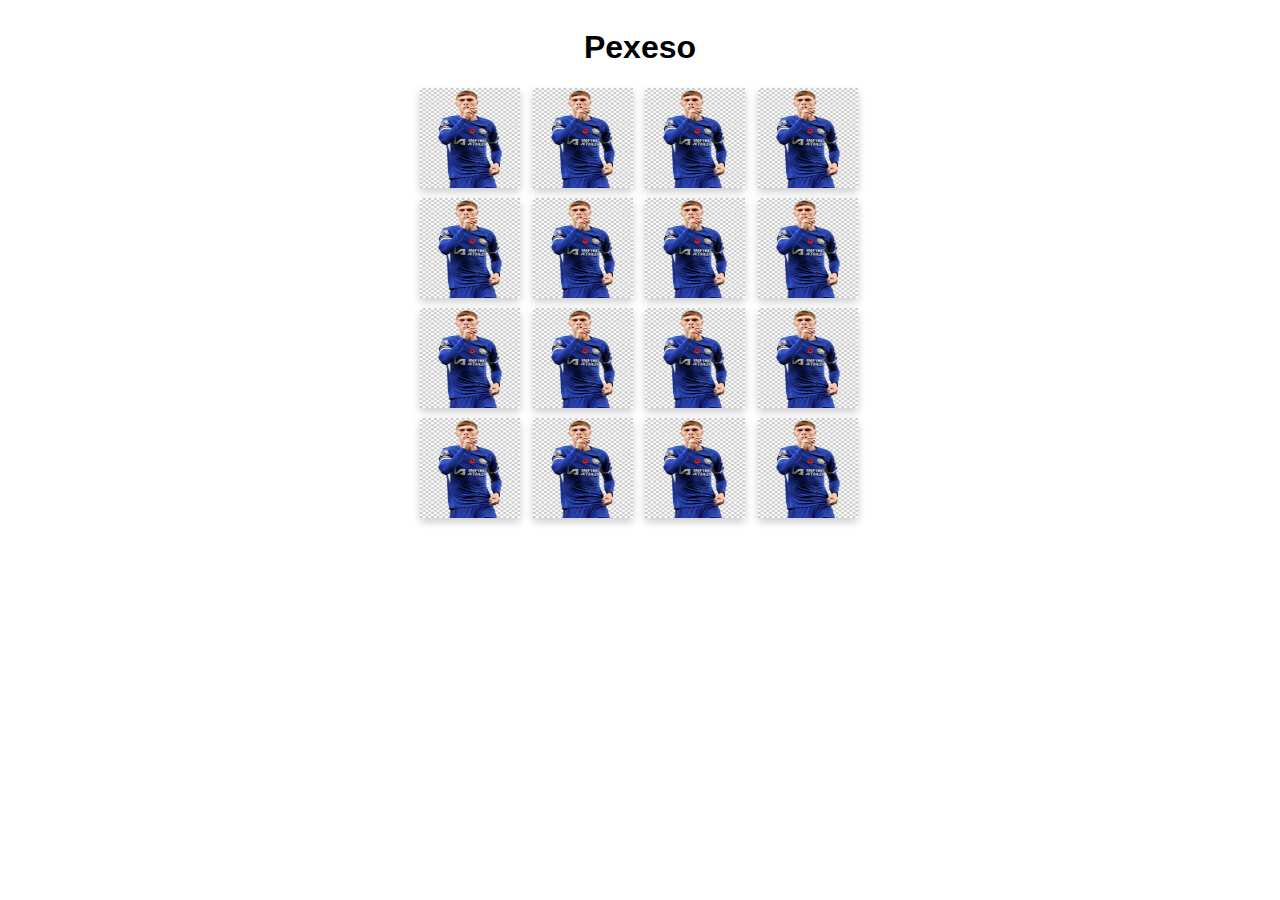
==== commit b7286f96: "Pexesozacatek" ====
--- a/index.html
+++ b/index.html
@@ -1,50 +1,98 @@
 <!DOCTYPE html>
-<html lang="cs">
-    <head>
-        <title>JS test</title>
-        <style>
-            .item {
-                background-color: aliceblue;
-                border: 1px solid blue;
-                padding: 10px;
-                margin: 10px;
-            }
-        </style>
+<html>
+<head>
+<style>
+body {
+  font-family: Arial, Helvetica, sans-serif;
+  display: flex;
+  flex-direction: column;
+  align-items: center;
+}
 
-    </head>
-    <body>
-        <input type="button" id="tlacitko" value="TEST"/>
-        <input type="text" id="vstup" value=""/>
-        <div id="test"></div>
-        
-        <script>
-            function remove(element) {
-                element.parentMode.removeChild(element);
-            }
+#cardContainer {
+  display: grid;
+  grid-template-columns: repeat(4, 1fr);
+  gap: 10px;
+  width: 440px;
+}
 
-            function novy(event){
-                console.log("Hello World");
-                let el = document.getElementById("test");
+.flip-card {
+  background-color: transparent;
+  width: 100px;
+  height: 100px;
+  perspective: 1000px;
+}
 
-                let inp = document.getElementById;
+.flip-card-inner {
+  position: relative;
+  width: 100%;
+  height: 100%;
+  text-align: center;
+  transition: transform 0.6s;
+  transform-style: preserve-3d;
+  box-shadow: 0 4px 8px 0 rgba(0,0,0,0.2);
+}
 
-                let div = document.createElement("div");
-                div.classList.add("item");
-                div.innerHTML="test";
+.flip-card-inner.flipped {
+  transform: rotateY(180deg);
+}
 
-                let divClose = document.createElement("div");
-                divClose.innerHTML = "❌"
-                div.addEventListener("click", (event) => {
-                    remove(div);
-                })
-                div.appendChild(divClose);
-                el.appendChild(div);
-            }
+.flip-card-front, .flip-card-back {
+  position: absolute;
+  width: 100%;
+  height: 100%;
+  -webkit-backface-visibility: hidden;
+  backface-visibility: hidden;
+}
 
-            let tlacitko = document.getElementById("tlacitko");
-            tlacitko.addEventListener("click", novy);
+.flip-card-front {
+  background-color: #bbb;
+  color: black;
+}
 
-        </script>
+.flip-card-back {
+  background-color: #2980b9;
+  color: white;
+  transform: rotateY(180deg);
+}
+</style>
+</head>
+<body>
 
-    </body>
+<h1>Pexeso</h1>
+
+<div id="cardContainer"></div>
+
+<script>
+function createCards() {
+  const container = document.getElementById("cardContainer");
+  for (let i = 1; i <= 16; i++) {
+    const flipCard = document.createElement("div");
+    flipCard.className = "flip-card";
+    flipCard.onclick = function() {
+      this.querySelector(".flip-card-inner").classList.toggle("flipped");
+    };
+
+    const flipCardInner = document.createElement("div");
+    flipCardInner.className = "flip-card-inner";
+
+    const flipCardFront = document.createElement("div");
+    flipCardFront.className = "flip-card-front";
+    flipCardFront.innerHTML = `<img src="coldpalmer.jpg" alt="Avatar" style="width:100px;height:100px;">`;
+
+    const flipCardBack = document.createElement("div");
+    flipCardBack.className = "flip-card-back";
+
+    // Assemble the card
+    flipCardInner.appendChild(flipCardFront);
+    flipCardInner.appendChild(flipCardBack);
+    flipCard.appendChild(flipCardInner);
+    container.appendChild(flipCard);
+  }
+}
+
+createCards();
+</script>
+
+</body>
 </html>
